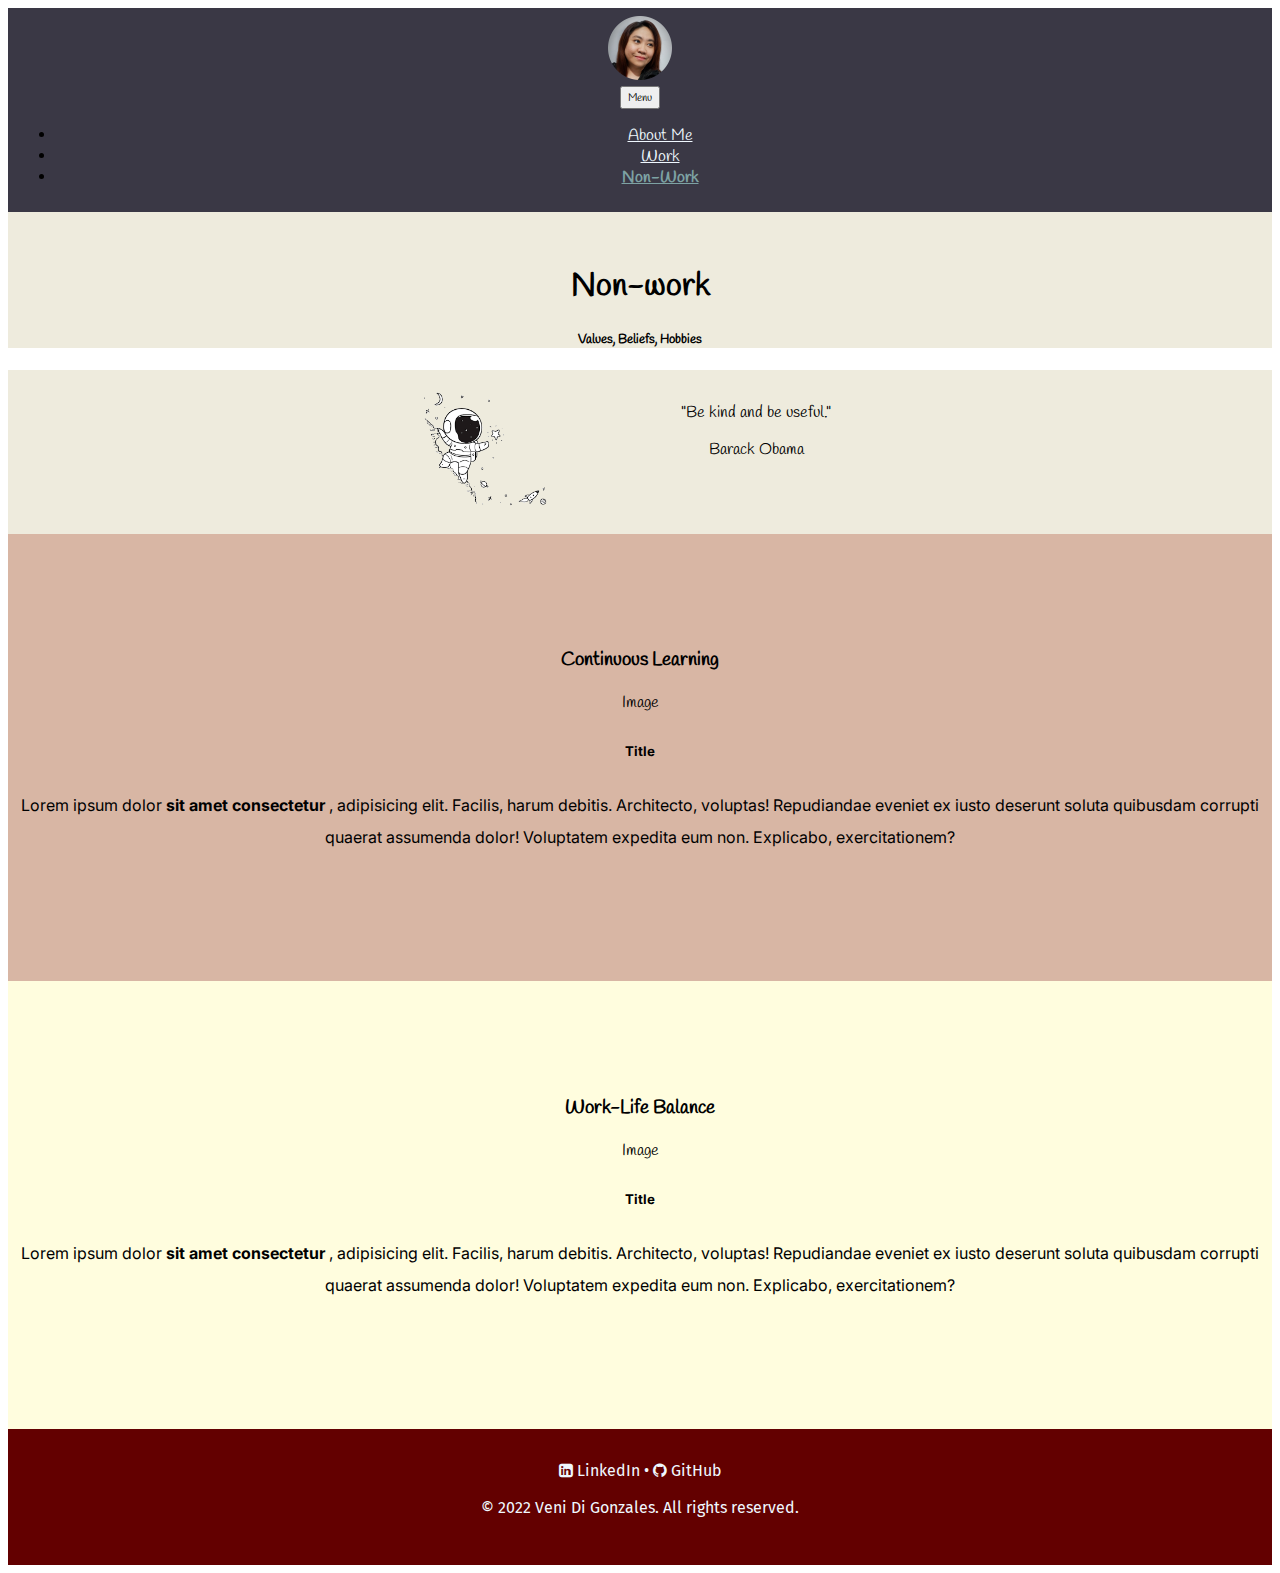
==== nonwork.html @ 5eea3bd7 "Upload initial files" ====
<!DOCTYPE html>
<html lang="en">
<head>
  <meta charset="UTF-8">
  <meta http-equiv="X-UA-Compatible" content="IE=edge,chrome=1">
  <meta name="description" content="Veni Di Gonzales' portfolio project from The Complete 2022 Web Development Bootcamp by Angela Yu. Copying the design and layout from Sean Halpin's website:
  https://web.archive.org/web/20180819202235js_/http://seanhalpin.io/">
  <meta name="keywords" content="Veni Di Gonzales Portfolio">
  <meta name="author" content="Veni Di Gonzales">
  <meta name="viewport" content="width=device-width, initial-scale=1.0">

  <!-- Bootstrap v5.1 CSS -->
  <link href="https://cdn.jsdelivr.net/npm/bootstrap@5.1.3/dist/css/bootstrap.min.css" rel="stylesheet" integrity="sha384-1BmE4kWBq78iYhFldvKuhfTAU6auU8tT94WrHftjDbrCEXSU1oBoqyl2QvZ6jIW3" crossorigin="anonymous">

  <!-- Font Awesome CSS CDN-->
  <link href="https://maxcdn.bootstrapcdn.com/font-awesome/4.2.0/css/font-awesome.min.css" rel="stylesheet">

  <!-- CSS -->
  <link rel="stylesheet" href="css/styles.css">

  <!-- Animate.css CDN -->
  <link rel="stylesheet" href="https://cdnjs.cloudflare.com/ajax/libs/animate.css/4.1.1/animate.min.css"/>

  <title>Veni Di Gonzales | Portfolio</title>
  <!-- Favicon -->
  <link href="images/icon.png" rel="icon" type="image/x-icon" alt="vg">

  <!-- Google Fonts -->
  <link rel="preconnect" href="https://fonts.googleapis.com">
  <link rel="preconnect" href="https://fonts.gstatic.com" crossorigin>
  <link href="https://fonts.googleapis.com/css2?family=Fira+Sans:wght@100&family=Handlee&family=Inter:wght@300&display=swap" rel="stylesheet">
  
</head>
<body>

  <div class="container-fluid">
  
    <div class="row nav-b sticky-top navbar navbar-expand-lg">
      <div class="col-2 text-start ms-3">
        <img class="veni-photo" src="images/veni-cropped.png" alt="Veni Di Gonzales' Photo">
      </div>

      <button class="navbar-toggler btn btn-secondary col-2" type="button" data-bs-toggle="collapse" data-bs-target="#navbarNav" aria-controls="navbarNav" aria-expanded="false" aria-label="Toggle navigation">
        <small>Menu</small>
      </button>
  
      <div class="col-5 collapse navbar-collapse justify-content-end" id="navbarNav">
        <ul class="navbar-nav nav my-auto">
          <li class="nav-item mx-2">
            <a class="nav-link" aria-current="page" href="index.html">About Me</a>
          </li>
          <li class="nav-item mx-2">
            <a class="nav-link" href="work.html">Work</a>
          </li>
          <li class="nav-item mx-2">
            <a class="nav-link active" href="nonwork.html">Non-Work</a>
          </li>
        </ul>
      </div>
    </div>
    
  

    <div class="row top-container">
      <h1 class="display-5">Non-work</h1>
      <h5>Values, Beliefs, Hobbies</h5>
    </div>

    <div class="row space-nonwork">
      <div class="col-6 text-end me-3 mb-5">
        <img class="nonwork" src="images/nonwork.png" alt="astronaut background image">
      </div>

      <div class="col-5 my-auto">
        <div class="d-flex justify-content-start">
          <figure class="text-end">
            <blockquote class="blockquote">
              <p>"Be kind and be useful."</p>
            </blockquote>
            <figcaption class="blockquote-footer">
              Barack Obama
            </figcaption>
          </figure>
        </div>
      </div>
    </div>
  
    <div class="row middle-container">
      <h3 class="fw-bold">Continuous Learning</h3>
      <div>
        Image
      </div>
      <div class="about inter">
        <h5 class="inter">
          Title <br>
        </h5>
        <p class="inter">
          Lorem ipsum dolor <strong class="inter">sit amet consectetur</strong> , adipisicing elit. Facilis, harum debitis. Architecto, voluptas! Repudiandae eveniet ex iusto deserunt soluta quibusdam corrupti quaerat assumenda dolor! Voluptatem expedita eum non. Explicabo, exercitationem?
        </p>
      </div>
    </div>

    <div class="row worklife-container">
      <h3 class="fw-bold">Work-Life Balance</h3>
      <div>
        Image
      </div>
      <div class="about inter">
        <h5 class="inter">
          Title <br>
        </h5>
        <p class="inter">
          Lorem ipsum dolor <strong class="inter">sit amet consectetur</strong> , adipisicing elit. Facilis, harum debitis. Architecto, voluptas! Repudiandae eveniet ex iusto deserunt soluta quibusdam corrupti quaerat assumenda dolor! Voluptatem expedita eum non. Explicabo, exercitationem?
        </p>
      </div>
    </div>

    <div class="row bottom-container">
      <div>
        <a href="https://www.linkedin.com/in/veni-gonzales-6a3a1058/" class="ligi fw-bold" for="LinkedIn" target="_blank"><i class="fa fa-linkedin-square" aria-hidden="true"></i> LinkedIn • </a>
        <a href="https://github.com/veni-thee" class="ligi fw-bold" for="GitHub" target="_blank"><i class="fa fa-github" aria-hidden="true"></i> GitHub</a>
      </div>
      <p class="fira small">
        © 2022 Veni Di Gonzales. All rights reserved.
      </p>
    </div>

  </div>

  
  


  <!-- Bootstrap v5.1 Bundle with Popper -->
  <script src="https://cdn.jsdelivr.net/npm/bootstrap@5.1.3/dist/js/bootstrap.bundle.min.js" integrity="sha384-ka7Sk0Gln4gmtz2MlQnikT1wXgYsOg+OMhuP+IlRH9sENBO0LRn5q+8nbTov4+1p" crossorigin="anonymous"></script>

    
</body>
</html>
---- css/styles.css ----
*{
  font-family: 'Handlee', cursive;
}

body{
  text-align: center;
}

.nav-b{
  background-color: #3A3845;
  padding: .5em;
}

.nav-link{
  color: aliceblue;
}

.active{
  font-weight: 800;
  color: rgb(125, 162, 163);
}

.nav-link:hover{
  color: coral;
}

.veni-photo{
  width: 4em;
}

.top-container {
  background-color: #EEEBDD;
  padding: 2em 0 0;
}

.pat{
  font-family: 'Patrick Hand', cursive;
}

.space{
  background-color: #EEEBDD;
  display: flex;
  justify-content: center;
  padding: 2em;
}

.astronaut {
  width: 29%;
}

.planets {
  width: 35%;
  height: 30%;
  margin-left: 3em;
}

.middle-container {
  background-color: #D8B6A4;
  padding: 6em 0 7em;
}

.veni-pic{
  width: 12em;
  padding: 1em 0 1.5em;
}

.about{
  line-height: 2em;
}

.contact-me{
  width: 10em;
  height: 10em;
  border-radius: 100%;
}

.bottom-container {
  background-color: #630000;
  padding: 2em;
  color: aliceblue;
}

.fira{
  font-family: 'Fira Sans', sans-serif;
}

.ligi{
  font-family: 'Fira Sans', sans-serif;
  text-decoration: none;
  color: aliceblue;
}

.ligi:hover{
  color: bisque;
}


/* Styles for Work */
.work{
  width: 38%;
}

.telus-pic{
  height: 25em;
  width: 50em;
}

hr {
  background-color: transparent ;
  border: dashed 4px #49166d;
  width: 8em;
  margin: auto;
  margin-bottom: 3em;
  margin-top: 3em;
  }

.ssyb{
  width: 10em;
  margin-top: 3em;
}

.skills-container{
  background-color: #FFEFEF;
  padding: 6em 0 7em;
}

.car-div{
  background-color: #FFFDDE;
}

.carousel-inner{
  width: 50em;
}

.carousel-item { padding: 7% 10% }

.inter{
  font-family: 'Inter', sans-serif;
}

.skills-div{
  background-color: #FFEFEF;
}

.car-skills{
  padding-bottom: 10em;
}

.carousel-caption{
  top: 25em;
  color: #3A3845;
}

/* Styles for Non-Work */

.nonwork{
  width: 58%;
}

.space-nonwork{
  background-color: #EEEBDD;
  display: flex;
  justify-content: center;
  padding: 1em;
}

.worklife-container{
  background-color: #FFFDDE;
  padding: 6em 0 7em;
}
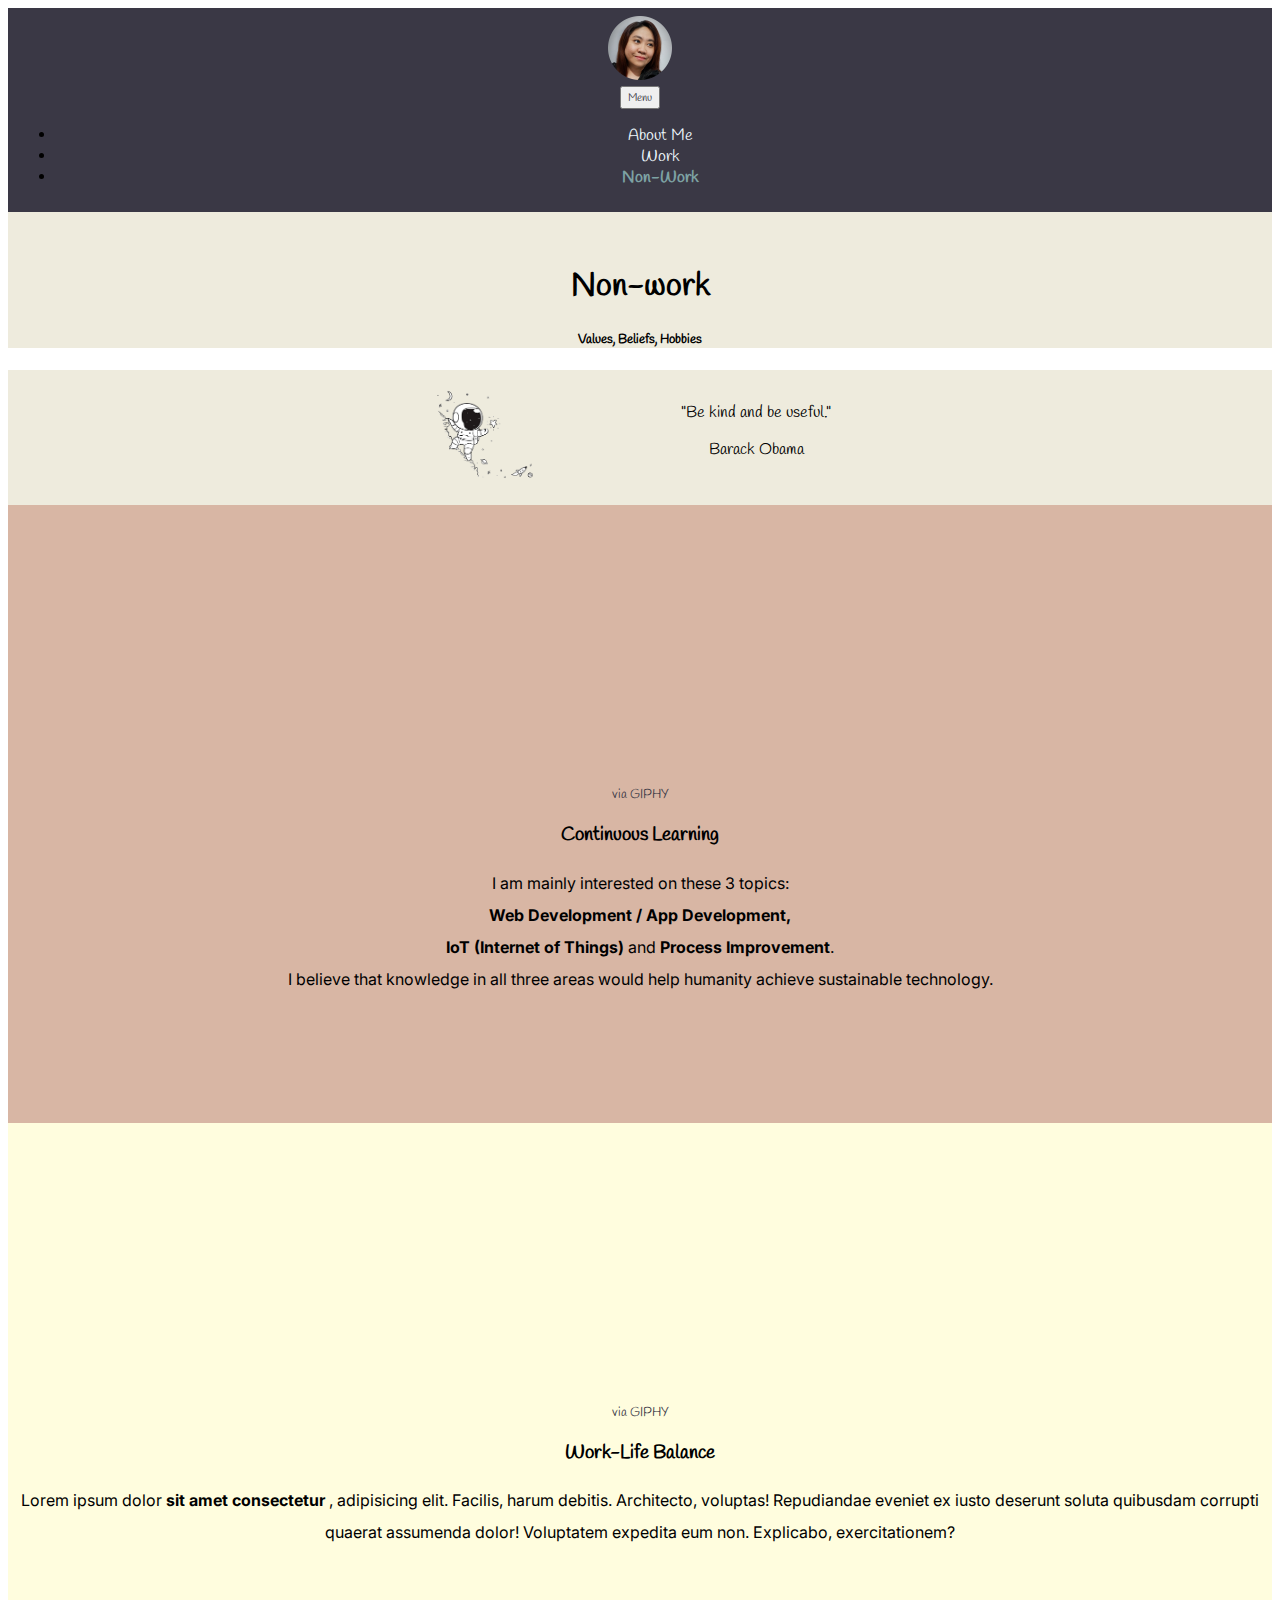
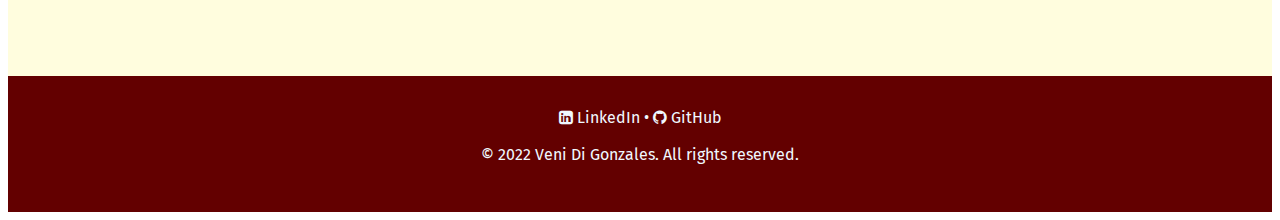
==== commit 11140f96: "Update nonwork details" ====
--- a/nonwork.html
+++ b/nonwork.html
@@ -63,11 +63,11 @@
 
     <div class="row top-container">
       <h1 class="display-5">Non-work</h1>
-      <h5>Values, Beliefs, Hobbies</h5>
+      <h5 class="animate__animated animate__fadeInUp">Values, Beliefs, Hobbies</h5>
     </div>
 
     <div class="row space-nonwork">
-      <div class="col-6 text-end me-3 mb-5">
+      <div class="col-6 text-end me-3 my-5">
         <img class="nonwork" src="images/nonwork.png" alt="astronaut background image">
       </div>
 
@@ -86,30 +86,32 @@
     </div>
   
     <div class="row middle-container">
-      <h3 class="fw-bold">Continuous Learning</h3>
       <div>
-        Image
+        <iframe src="https://giphy.com/embed/l2SpXaJA67JaSqSxq" width="300" height="300" frameBorder="0" class="giphy-embed cont-learning" allowFullScreen></iframe><p><a href="https://giphy.com/gifs/animation-2d-l2SpXaJA67JaSqSxq"><small>via GIPHY</small></a></p>
       </div>
-      <div class="about inter">
-        <h5 class="inter">
-          Title <br>
-        </h5>
-        <p class="inter">
-          Lorem ipsum dolor <strong class="inter">sit amet consectetur</strong> , adipisicing elit. Facilis, harum debitis. Architecto, voluptas! Repudiandae eveniet ex iusto deserunt soluta quibusdam corrupti quaerat assumenda dolor! Voluptatem expedita eum non. Explicabo, exercitationem?
+
+      <h3 class="fw-bold mt-1">Continuous Learning</h3>
+
+      <div class="about inter d-flex justify-content-center">
+        <p class="col-5 inter">
+          I am mainly interested on these 3 topics:  <br>
+          <strong class="inter">Web Development / App Development, <br> IoT (Internet of Things)</strong> and 
+          <strong class="inter">Process Improvement</strong>. <br>
+          I believe that knowledge in all three areas would help humanity achieve sustainable technology.
         </p>
       </div>
     </div>
 
     <div class="row worklife-container">
-      <h3 class="fw-bold">Work-Life Balance</h3>
       <div>
-        Image
+        <iframe src="https://giphy.com/embed/4oJFCfrRbJsg00RDTP" width="200" height="200" frameBorder="0" class="giphy-embed work-life" allowFullScreen></iframe><p><a href="https://giphy.com/gifs/happy-dancing-astronaut-4oJFCfrRbJsg00RDTP"><small>via GIPHY</small></a></p>
       </div>
-      <div class="about inter">
-        <h5 class="inter">
-          Title <br>
-        </h5>
-        <p class="inter">
+      
+
+      <h3 class="fw-bold mt-1">Work-Life Balance</h3>
+      
+      <div class="about inter d-flex justify-content-center">
+        <p class="col-5 inter">
           Lorem ipsum dolor <strong class="inter">sit amet consectetur</strong> , adipisicing elit. Facilis, harum debitis. Architecto, voluptas! Repudiandae eveniet ex iusto deserunt soluta quibusdam corrupti quaerat assumenda dolor! Voluptatem expedita eum non. Explicabo, exercitationem?
         </p>
       </div>
--- a/css/styles.css
+++ b/css/styles.css
@@ -15,7 +15,7 @@
   color: aliceblue;
 }
 
-.active{
+li .active{
   font-weight: 800;
   color: rgb(125, 162, 163);
 }
@@ -68,7 +68,7 @@
   line-height: 2em;
 }
 
-.contact-me{
+.contact-me, .cont-learning, .work-life{
   width: 10em;
   height: 10em;
   border-radius: 100%;
@@ -94,15 +94,29 @@
   color: bisque;
 }
 
+a, small{
+  color: #3A3845;
+  text-decoration: none;
+}
+
+small:hover{
+  color: tomato;
+}
+
 
 /* Styles for Work */
 .work{
-  width: 38%;
+  width: 35%;
 }
 
 .telus-pic{
-  height: 25em;
-  width: 50em;
+  height: 22em;
+  width: 45em;
+}
+
+.devops-pic{
+  height: 15em;
+  margin: 0 0 1em;
 }
 
 hr {
@@ -154,7 +168,7 @@
 /* Styles for Non-Work */
 
 .nonwork{
-  width: 58%;
+  width: 45%;
 }
 
 .space-nonwork{
@@ -169,3 +183,6 @@
   padding: 6em 0 7em;
 }
 
+.ty-div{
+  border-radius: 100%;
+}
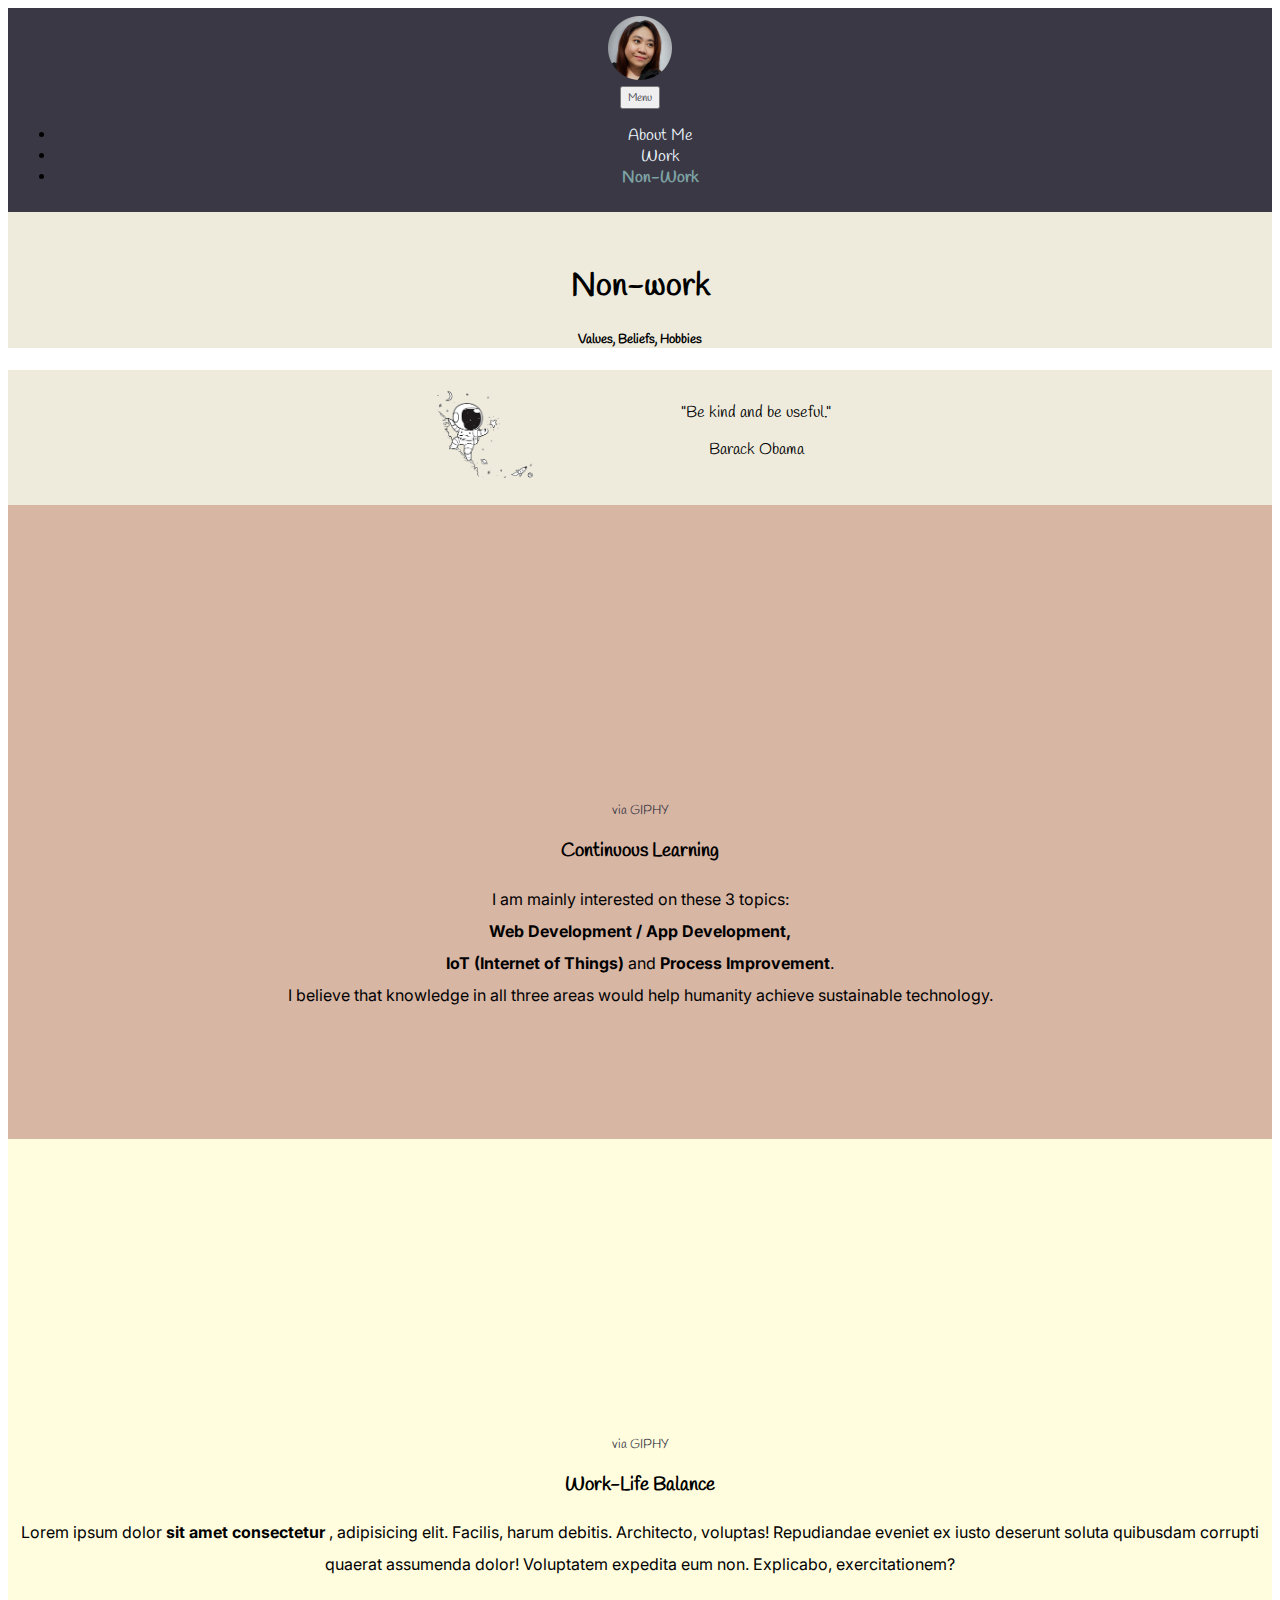
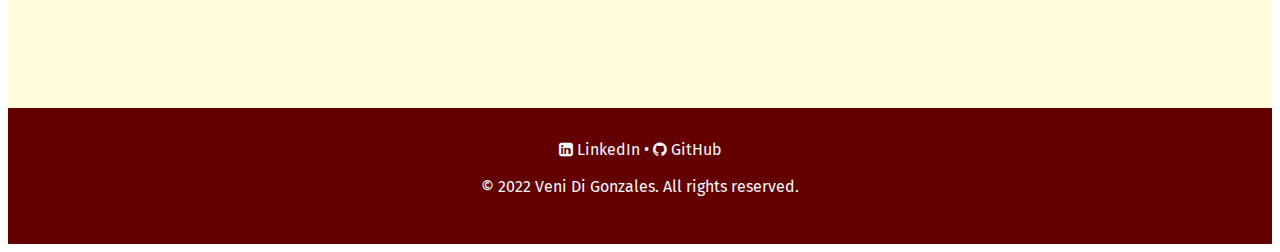
==== commit c4420f0d: "Update padding and content" ====
--- a/nonwork.html
+++ b/nonwork.html
@@ -66,9 +66,9 @@
       <h5 class="animate__animated animate__fadeInUp">Values, Beliefs, Hobbies</h5>
     </div>
 
-    <div class="row space-nonwork">
+    <div class="row space-nonwork pb-5">
       <div class="col-6 text-end me-3 my-5">
-        <img class="nonwork" src="images/nonwork.png" alt="astronaut background image">
+        <img class="nonwork mt-2 mb-5" src="images/nonwork.png" alt="astronaut background image">
       </div>
 
       <div class="col-5 my-auto">
--- a/css/styles.css
+++ b/css/styles.css
@@ -41,7 +41,7 @@
   background-color: #EEEBDD;
   display: flex;
   justify-content: center;
-  padding: 2em;
+  padding: 2em 0 8em;
 }
 
 .astronaut {
@@ -50,13 +50,13 @@
 
 .planets {
   width: 35%;
-  height: 30%;
+  height: 19em;
   margin-left: 3em;
 }
 
 .middle-container {
   background-color: #D8B6A4;
-  padding: 6em 0 7em;
+  padding: 7em 0 7em;
 }
 
 .veni-pic{
@@ -180,7 +180,7 @@
 
 .worklife-container{
   background-color: #FFFDDE;
-  padding: 6em 0 7em;
+  padding: 7em 0 7em;
 }
 
 .ty-div{
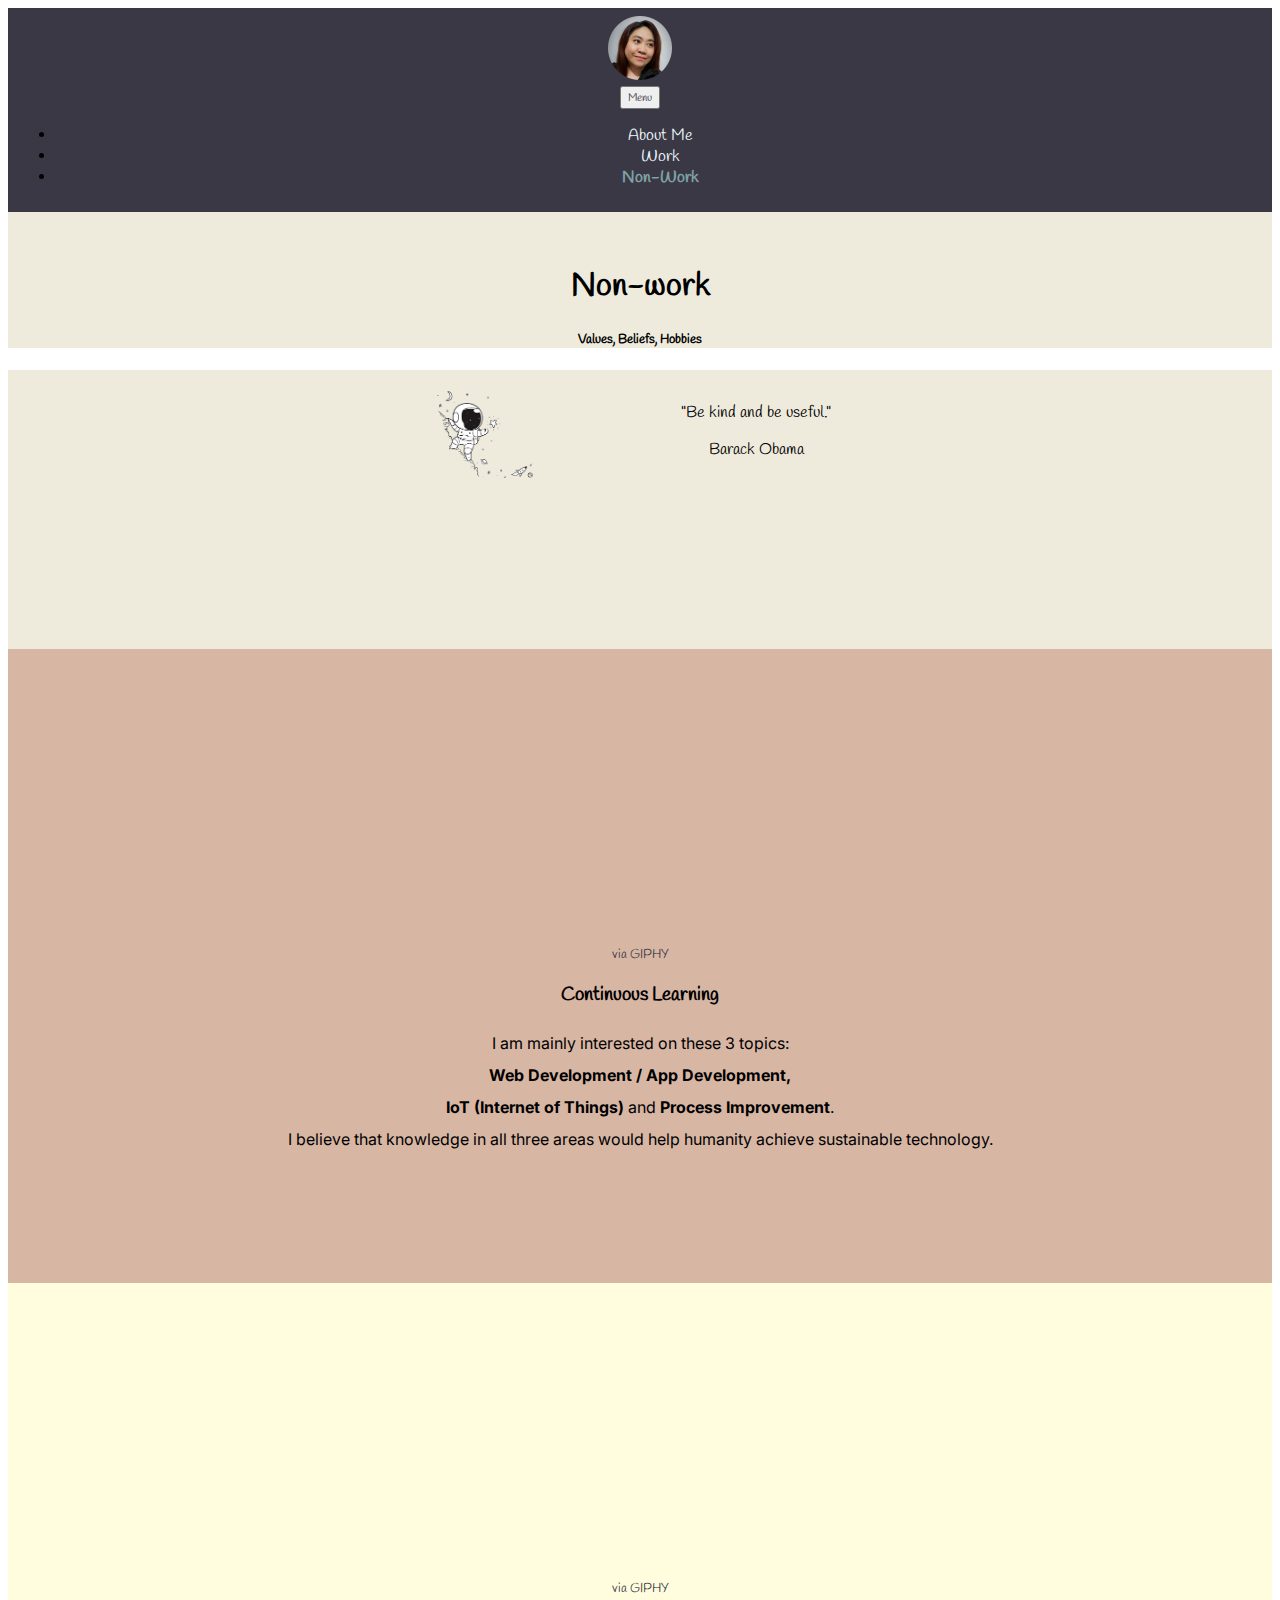
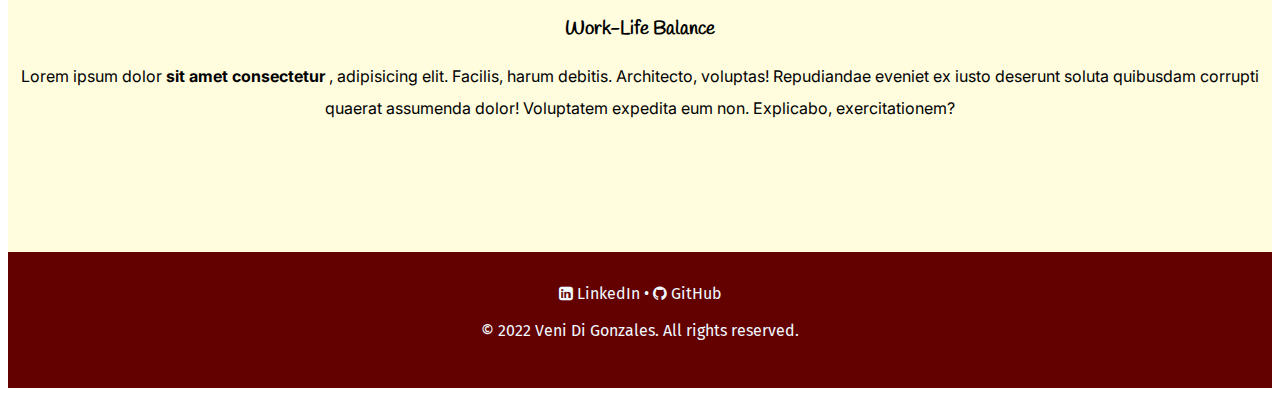
==== commit 6b45cba2: "Update nonwork" ====
--- a/nonwork.html
+++ b/nonwork.html
@@ -66,7 +66,7 @@
       <h5 class="animate__animated animate__fadeInUp">Values, Beliefs, Hobbies</h5>
     </div>
 
-    <div class="row space-nonwork pb-5">
+    <div class="row space-nonwork">
       <div class="col-6 text-end me-3 my-5">
         <img class="nonwork mt-2 mb-5" src="images/nonwork.png" alt="astronaut background image">
       </div>
--- a/css/styles.css
+++ b/css/styles.css
@@ -49,8 +49,8 @@
 }
 
 .planets {
-  width: 35%;
-  height: 19em;
+  width: 33%;
+  height: 18em;
   margin-left: 3em;
 }
 
@@ -175,7 +175,7 @@
   background-color: #EEEBDD;
   display: flex;
   justify-content: center;
-  padding: 1em;
+  padding: 1em 0 10em;
 }
 
 .worklife-container{
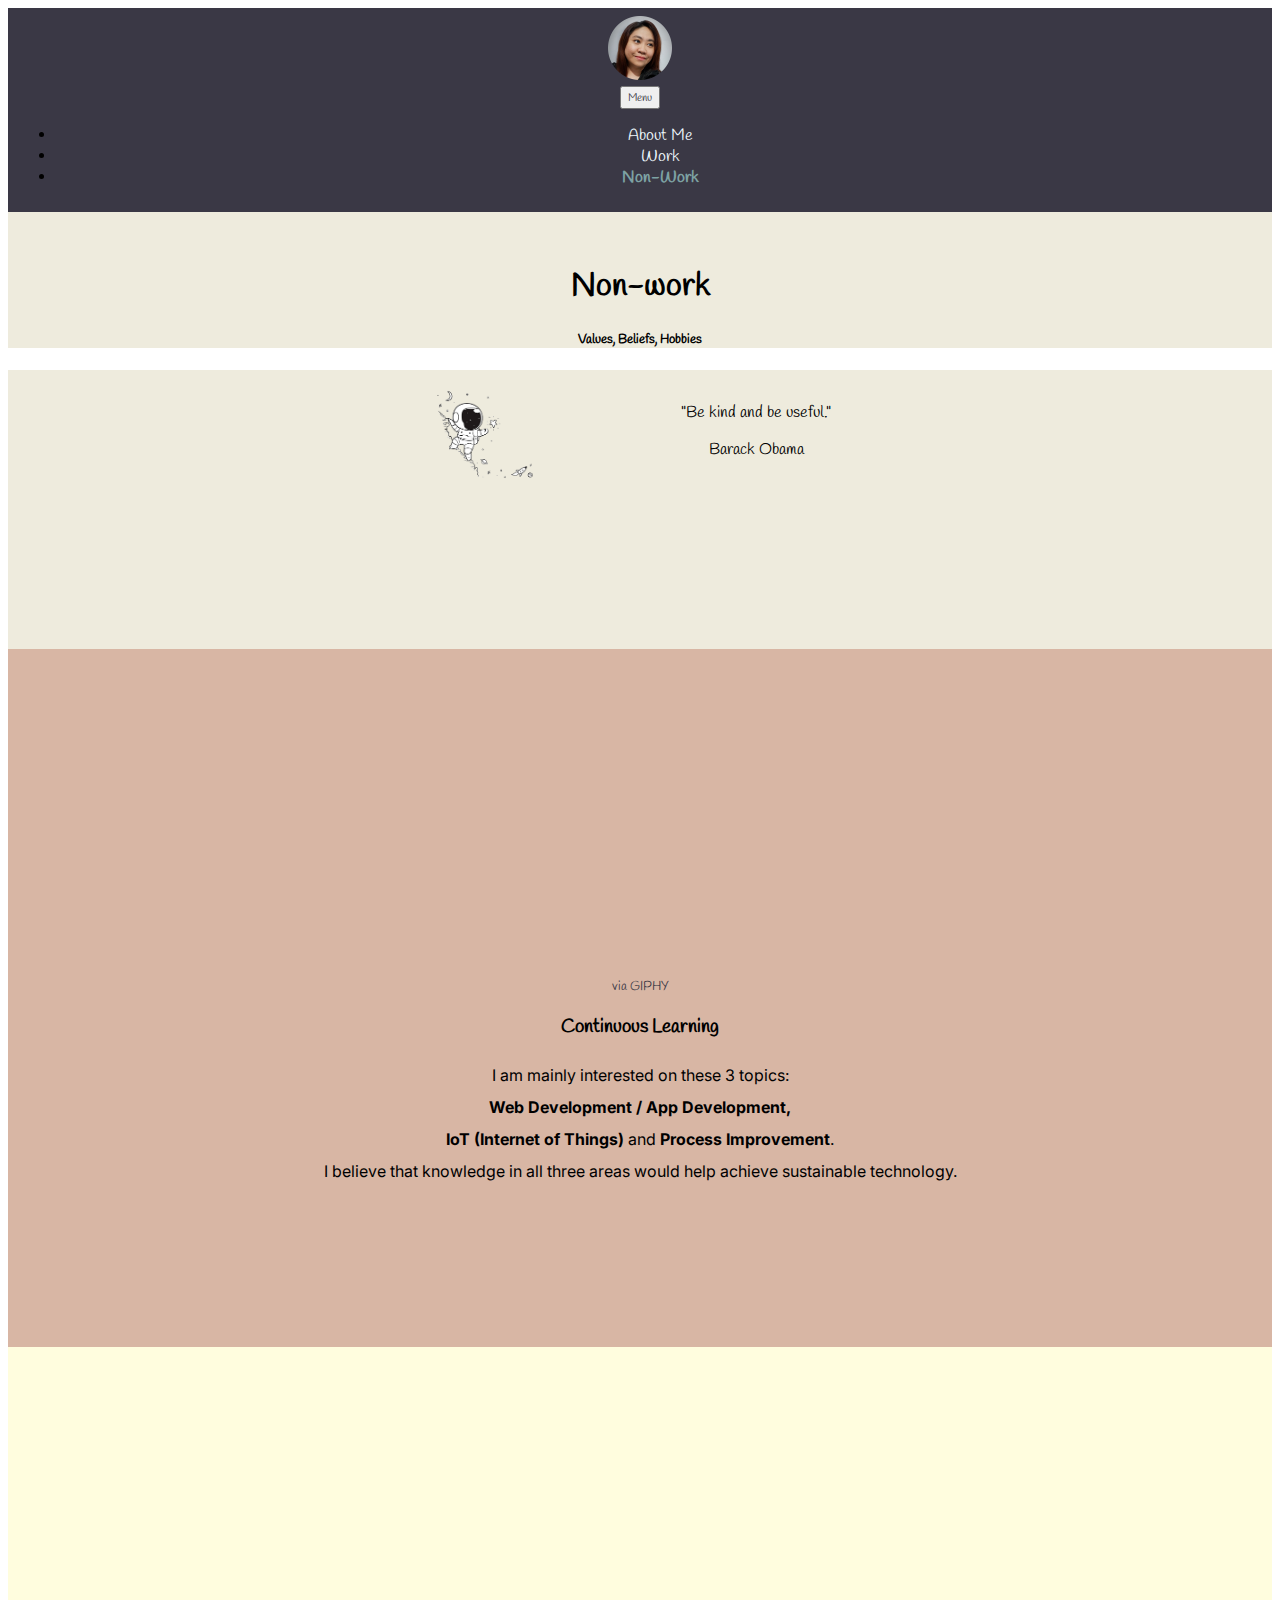
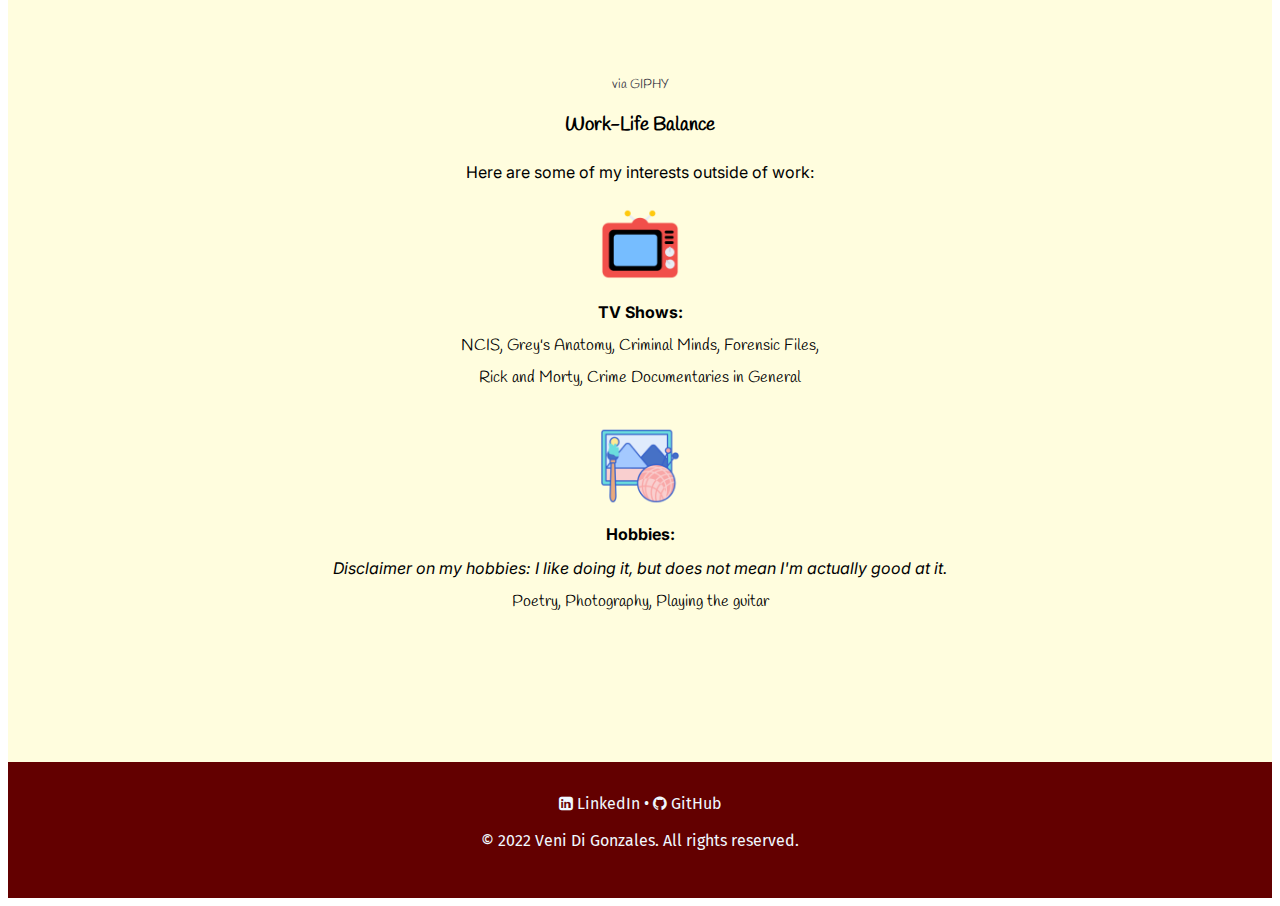
==== commit e08be847: "Update non work details" ====
--- a/nonwork.html
+++ b/nonwork.html
@@ -97,7 +97,7 @@
           I am mainly interested on these 3 topics:  <br>
           <strong class="inter">Web Development / App Development, <br> IoT (Internet of Things)</strong> and 
           <strong class="inter">Process Improvement</strong>. <br>
-          I believe that knowledge in all three areas would help humanity achieve sustainable technology.
+          I believe that knowledge in all three areas would help achieve sustainable technology.
         </p>
       </div>
     </div>
@@ -111,9 +111,28 @@
       <h3 class="fw-bold mt-1">Work-Life Balance</h3>
       
       <div class="about inter d-flex justify-content-center">
-        <p class="col-5 inter">
-          Lorem ipsum dolor <strong class="inter">sit amet consectetur</strong> , adipisicing elit. Facilis, harum debitis. Architecto, voluptas! Repudiandae eveniet ex iusto deserunt soluta quibusdam corrupti quaerat assumenda dolor! Voluptatem expedita eum non. Explicabo, exercitationem?
-        </p>
+        <div class="col-6">
+          <p class="inter">
+            Here are some of my interests outside of work: 
+          </p>
+            <div class="row d-flex justify-content-center">
+              <img class="wl-imgs" src="images/tv.png" alt="TV">
+            </div>
+            <strong class="inter">TV Shows: </strong>
+            <br>
+            NCIS, Grey's Anatomy, Criminal Minds, Forensic Files,
+            <br>
+            Rick and Morty, Crime Documentaries in General
+            <br>
+            <br>
+            <div class="row d-flex justify-content-center">
+              <img class="wl-imgs" src="images/arts.png" alt="Arts and Crafts">
+            </div>
+            <strong class="inter">Hobbies: </strong><br>
+            <em class="inter small fw-bold">Disclaimer on my hobbies: I like doing it, but does not mean I'm actually good at it.</em>
+            <br>
+            Poetry, Photography, Playing the guitar
+        </div>
       </div>
     </div>
 
--- a/css/styles.css
+++ b/css/styles.css
@@ -56,7 +56,7 @@
 
 .middle-container {
   background-color: #D8B6A4;
-  padding: 7em 0 7em;
+  padding: 9em 0 9em;
 }
 
 .veni-pic{
@@ -180,9 +180,14 @@
 
 .worklife-container{
   background-color: #FFFDDE;
-  padding: 7em 0 7em;
+  padding: 9em 0 9em;
 }
 
 .ty-div{
   border-radius: 100%;
 }
+
+.wl-imgs{
+  grid-row: auto;
+  width: 5em;
+}
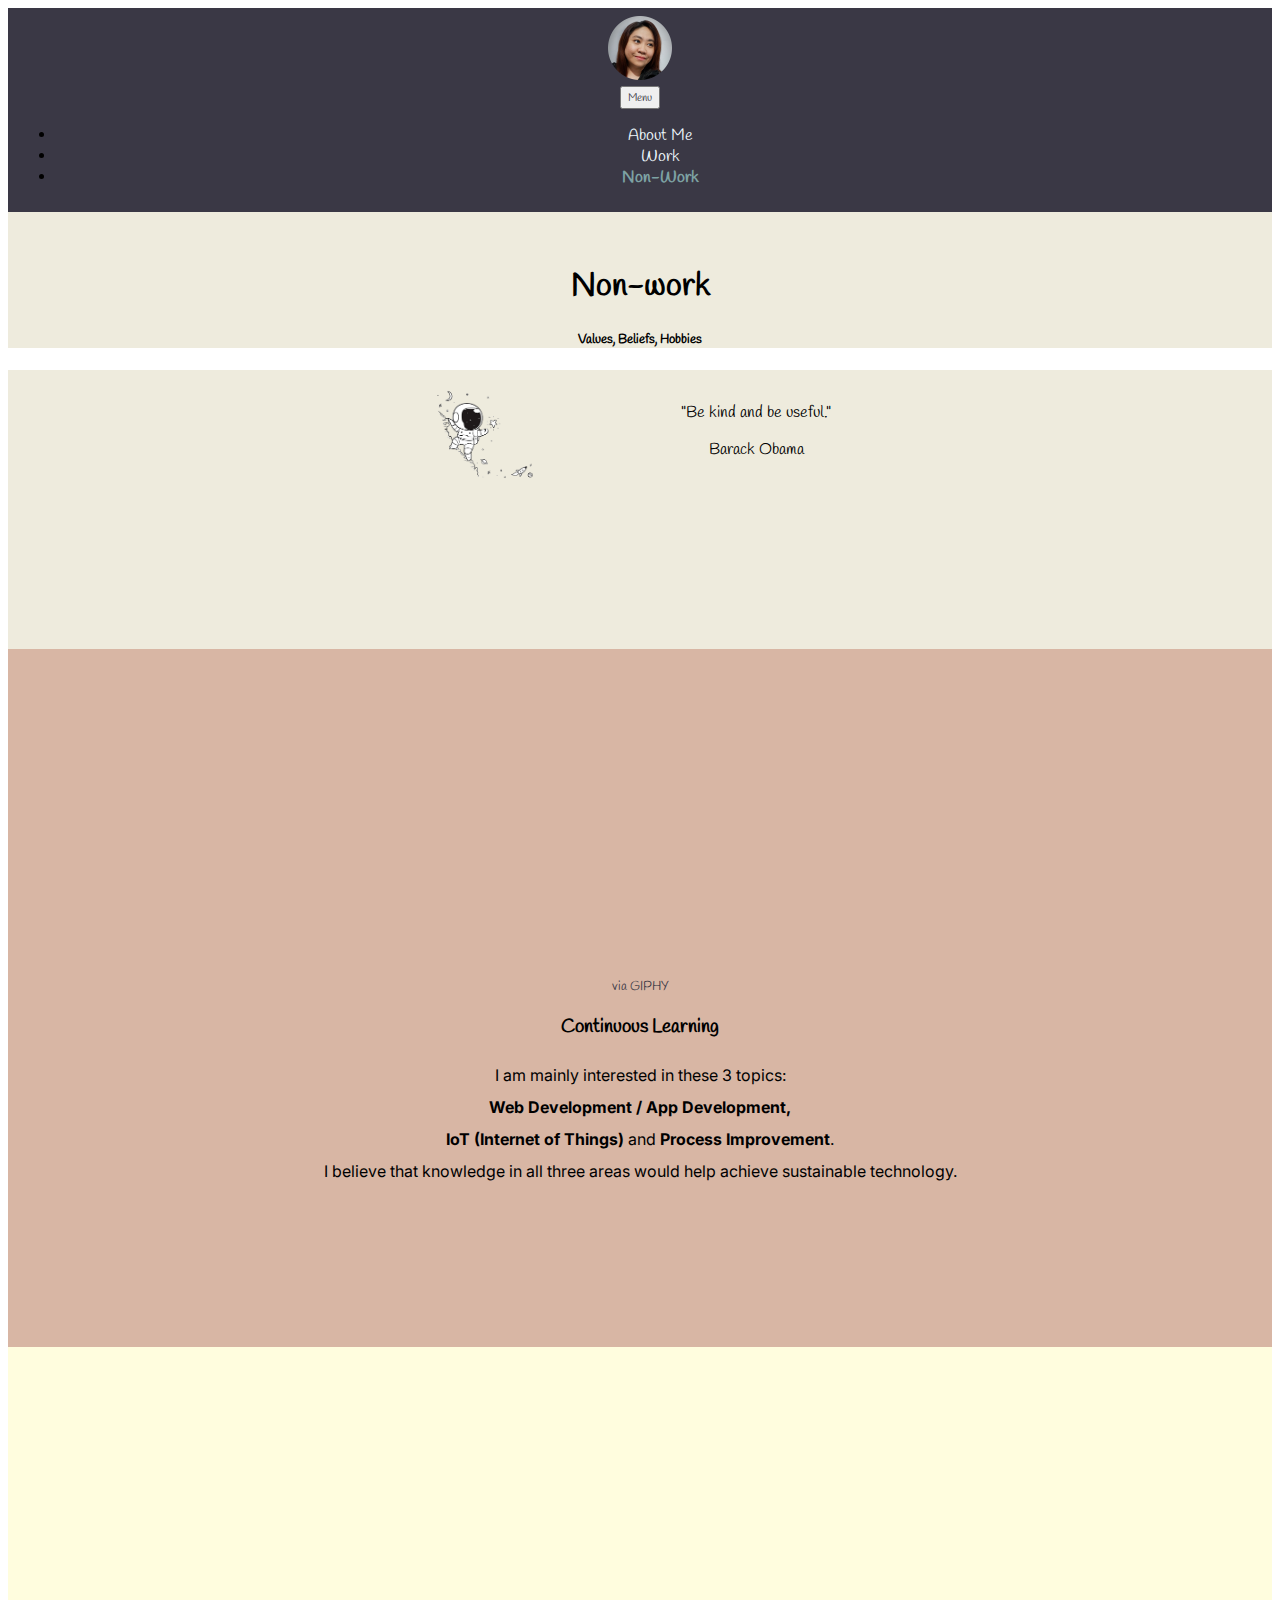
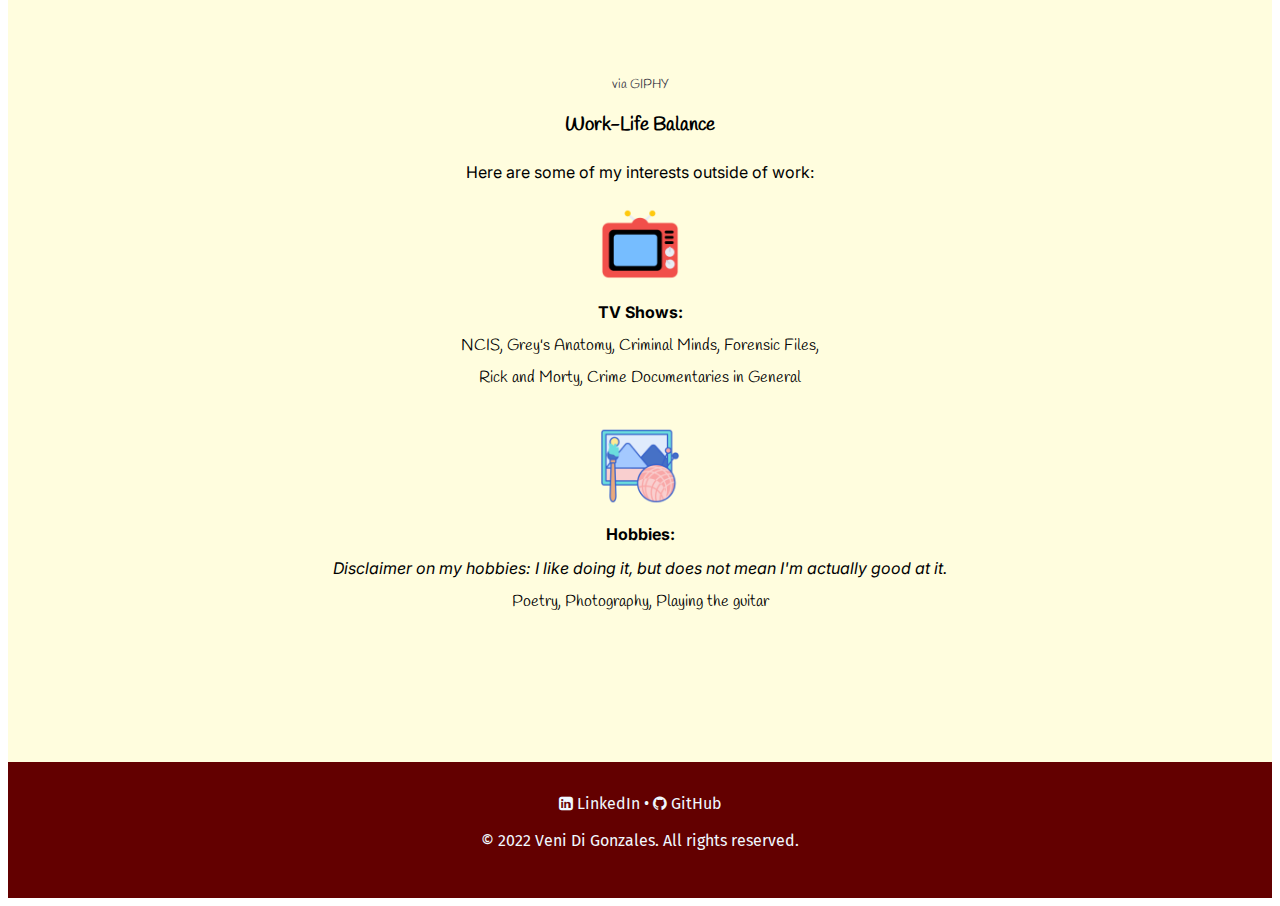
==== commit 80f46aad: "Add animation" ====
--- a/nonwork.html
+++ b/nonwork.html
@@ -68,12 +68,12 @@
 
     <div class="row space-nonwork">
       <div class="col-6 text-end me-3 my-5">
-        <img class="nonwork mt-2 mb-5" src="images/nonwork.png" alt="astronaut background image">
+        <img class="nonwork mt-2 mb-5 animate__animated animate__fadeInLeft" src="images/nonwork.png" alt="astronaut background image">
       </div>
 
       <div class="col-5 my-auto">
         <div class="d-flex justify-content-start">
-          <figure class="text-end">
+          <figure class="text-end animate__animated animate__fadeInDown">
             <blockquote class="blockquote">
               <p>"Be kind and be useful."</p>
             </blockquote>
@@ -94,7 +94,7 @@
 
       <div class="about inter d-flex justify-content-center">
         <p class="col-5 inter">
-          I am mainly interested on these 3 topics:  <br>
+          I am mainly interested in these 3 topics:  <br>
           <strong class="inter">Web Development / App Development, <br> IoT (Internet of Things)</strong> and 
           <strong class="inter">Process Improvement</strong>. <br>
           I believe that knowledge in all three areas would help achieve sustainable technology.
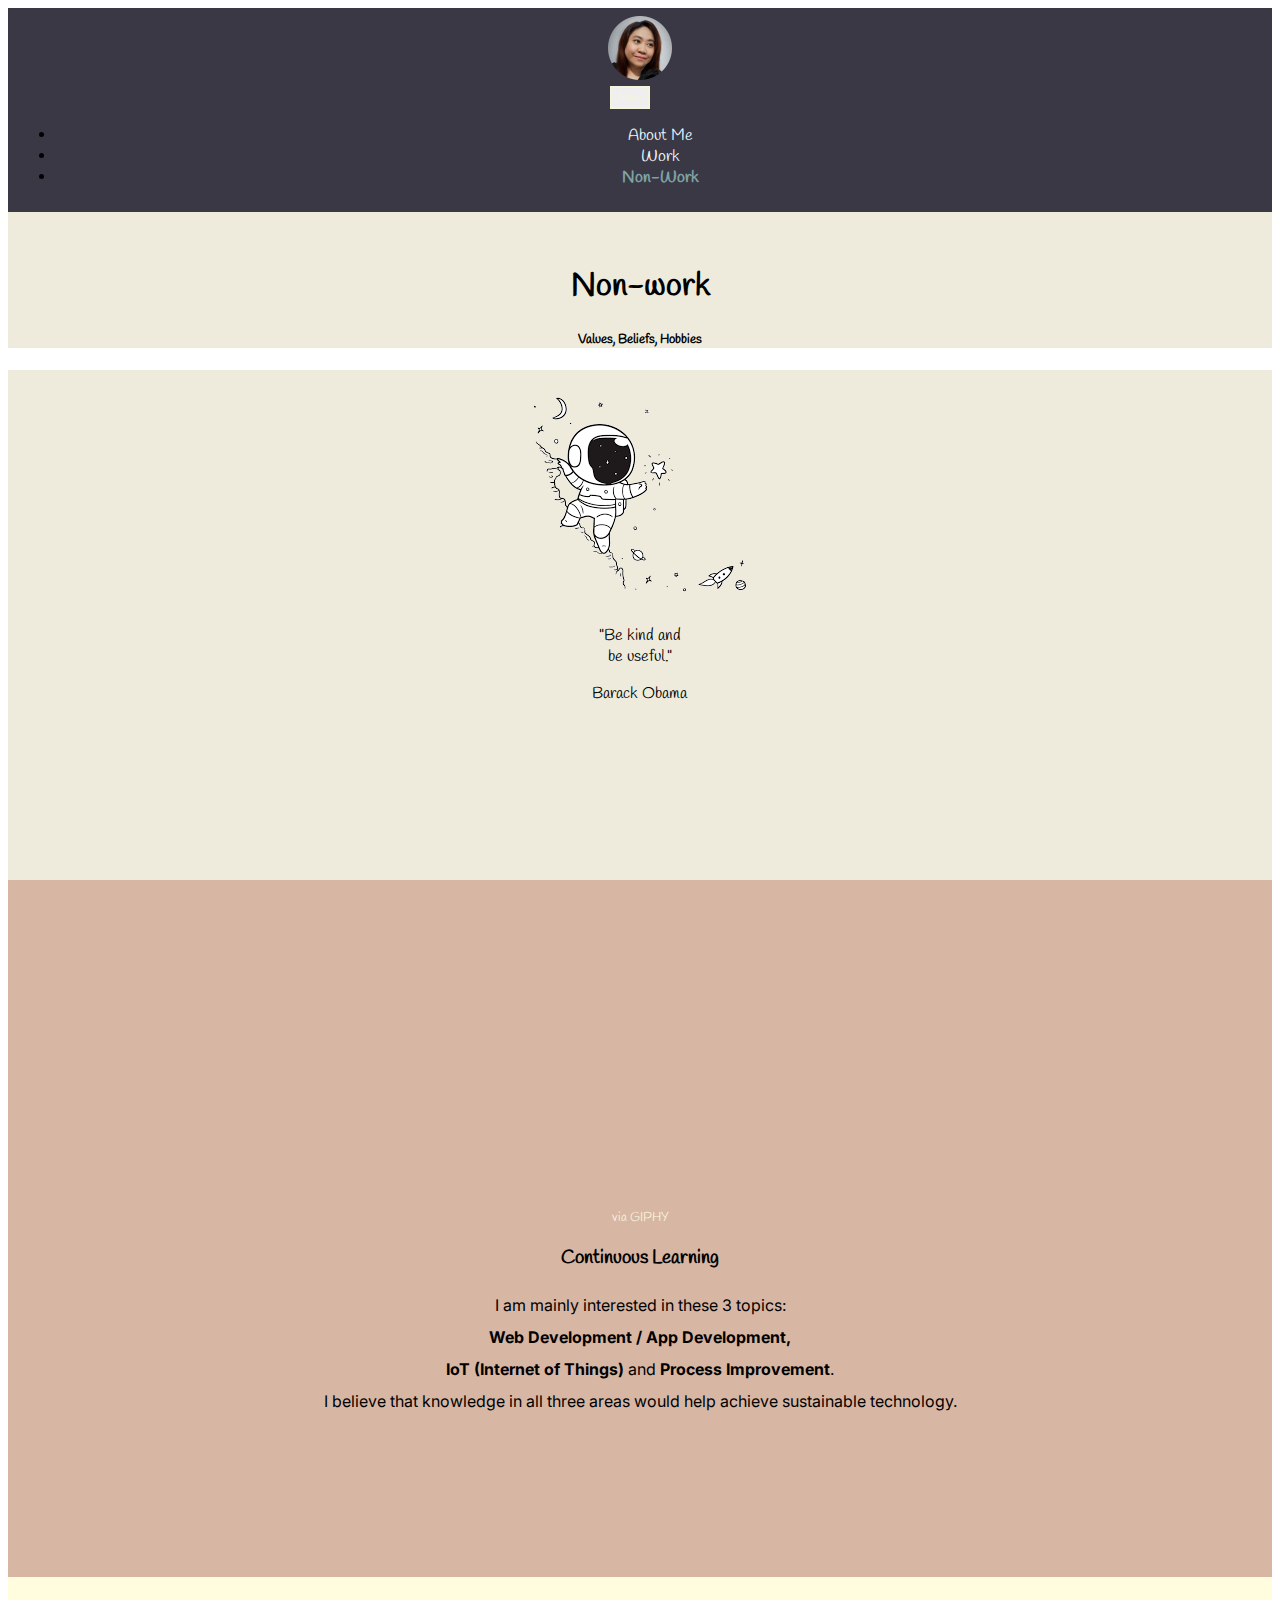
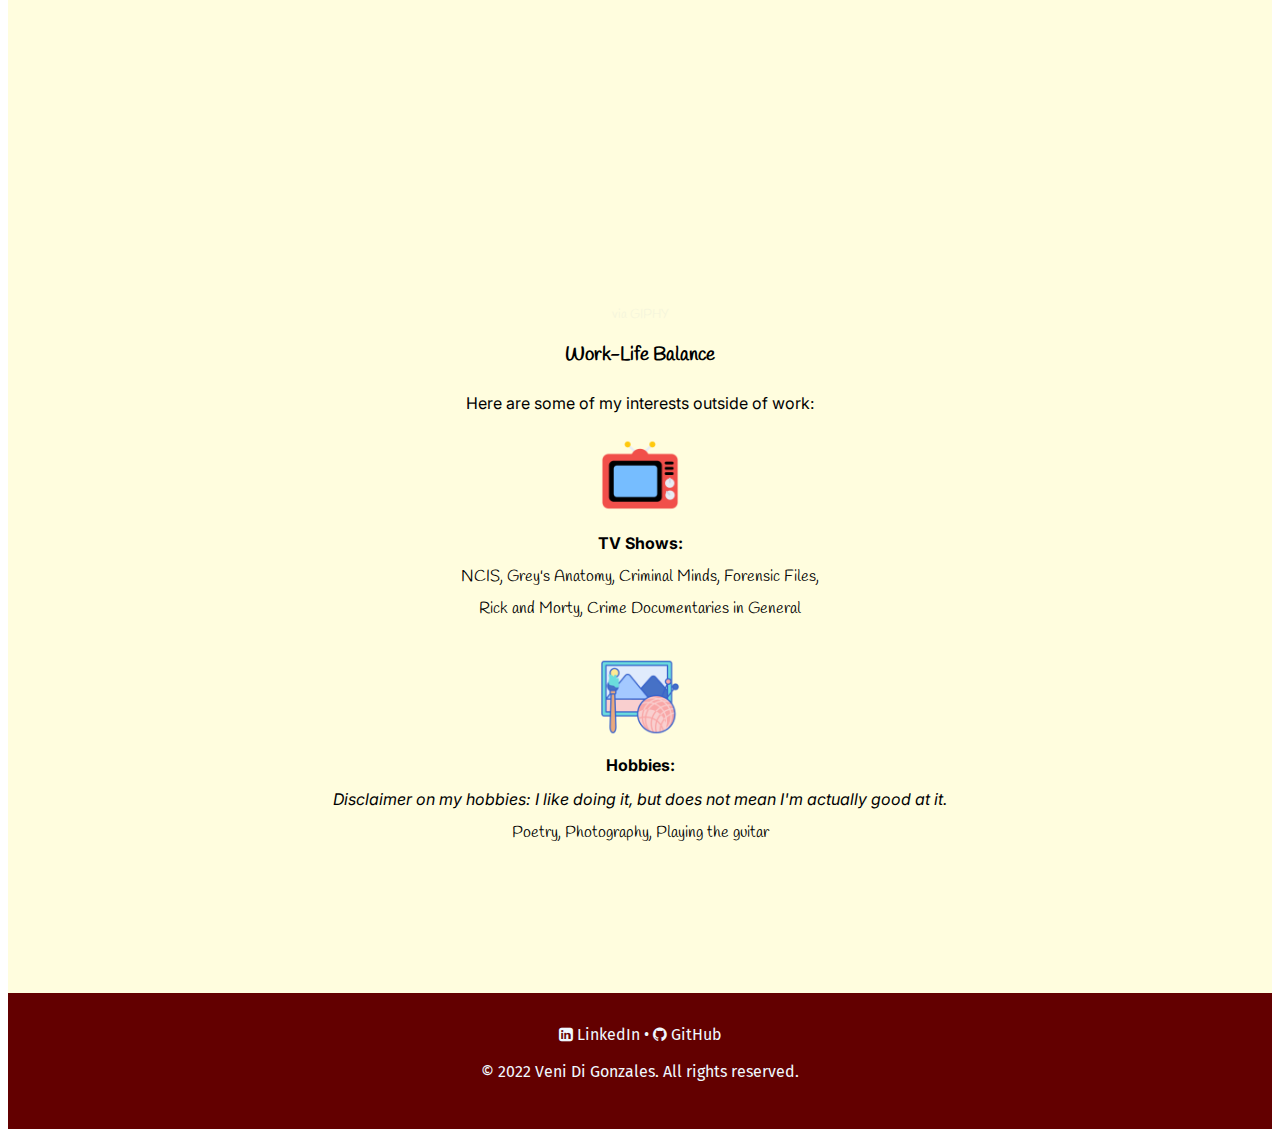
==== commit c3e7d5e5: "Updated images to be more responsive and mobile friendly" ====
--- a/nonwork.html
+++ b/nonwork.html
@@ -40,7 +40,7 @@
         <img class="veni-photo" src="images/veni-cropped.png" alt="Veni Di Gonzales' Photo">
       </div>
 
-      <button class="navbar-toggler btn btn-secondary col-2" type="button" data-bs-toggle="collapse" data-bs-target="#navbarNav" aria-controls="navbarNav" aria-expanded="false" aria-label="Toggle navigation">
+      <button class="nav-btn navbar-toggler btn btn-secondary col-2" type="button" data-bs-toggle="collapse" data-bs-target="#navbarNav" aria-controls="navbarNav" aria-expanded="false" aria-label="Toggle navigation">
         <small>Menu</small>
       </button>
   
@@ -67,13 +67,10 @@
     </div>
 
     <div class="row space-nonwork">
-      <div class="col-6 text-end me-3 my-5">
-        <img class="nonwork mt-2 mb-5 animate__animated animate__fadeInLeft" src="images/nonwork.png" alt="astronaut background image">
-      </div>
 
-      <div class="col-5 my-auto">
-        <div class="d-flex justify-content-start">
-          <figure class="text-end animate__animated animate__fadeInDown">
+        <div class="col nonwork">
+          <img class=" mt-2 mb-5 animate__animated animate__fadeInLeft" src="images/nonwork.png" alt="astronaut background image">
+          <figure class="animate__animated animate__fadeInDown">
             <blockquote class="blockquote">
               <p>"Be kind and be useful."</p>
             </blockquote>
@@ -82,7 +79,7 @@
             </figcaption>
           </figure>
         </div>
-      </div>
+      
     </div>
   
     <div class="row middle-container">
--- a/css/styles.css
+++ b/css/styles.css
@@ -11,6 +11,12 @@
   padding: .5em;
 }
 
+.nav-btn{
+  border: solid beige 2.5px;
+  margin-right: 1.5em;
+  color: #EEEBDD;
+}
+
 .nav-link{
   color: aliceblue;
 }
@@ -26,6 +32,10 @@
 
 .veni-photo{
   width: 4em;
+}
+
+.click-here{
+  color: coral;
 }
 
 .top-container {
@@ -45,13 +55,11 @@
 }
 
 .astronaut {
-  width: 29%;
+  width: 60%;
 }
 
 .planets {
-  width: 33%;
-  height: 18em;
-  margin-left: 3em;
+  width: 80%;
 }
 
 .middle-container {
@@ -95,7 +103,7 @@
 }
 
 a, small{
-  color: #3A3845;
+  color: beige;
   text-decoration: none;
 }
 
@@ -103,10 +111,24 @@
   color: tomato;
 }
 
+.form-col{
+  display: flex;
+  justify-content: center;
+  margin: 1em 0 1em 0;
+}
+
+.form-class{
+  width: 100%;
+  padding: 0 5em;
+}
+
+.fz-small{
+  font-size: small;
+}
 
 /* Styles for Work */
 .work{
-  width: 35%;
+  width: 80%;
 }
 
 .telus-pic{
@@ -168,7 +190,7 @@
 /* Styles for Non-Work */
 
 .nonwork{
-  width: 45%;
+  width: 20%;
 }
 
 .space-nonwork{
